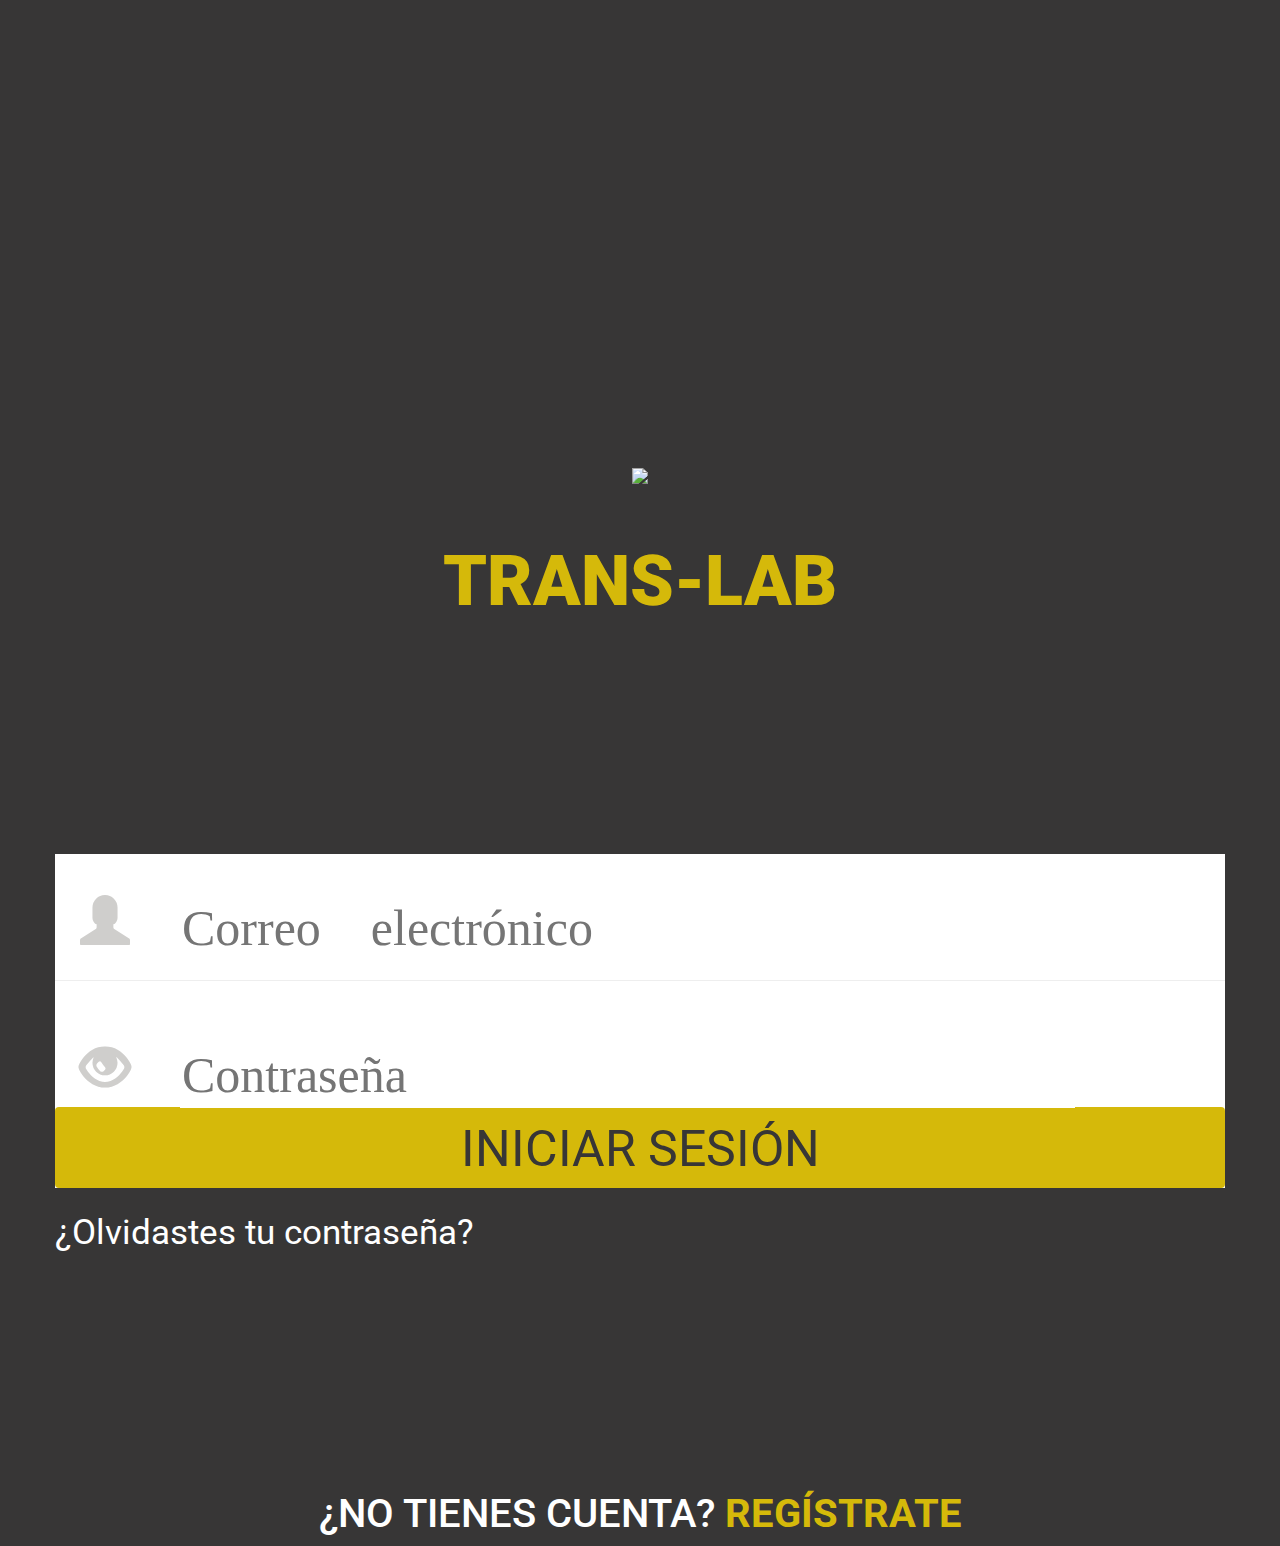
==== index.html @ 088cd7bd "subiendo index 1" ====
<!DOCTYPE html>
<html lang="en">
<head>
	<meta charset="UTF-8">
	<title>Trans lab</title>
	<!-- Bootstrap Latest compiled and minified CSS -->
	<link rel="stylesheet" href="https://maxcdn.bootstrapcdn.com/bootstrap/3.3.7/css/bootstrap.min.css" integrity="sha384-BVYiiSIFeK1dGmJRAkycuHAHRg32OmUcww7on3RYdg4Va+PmSTsz/K68vbdEjh4u" crossorigin="anonymous">
	<link href="https://fonts.googleapis.com/css?family=Roboto:400,700,900" rel="stylesheet">
	<link rel="stylesheet" type="text/css" href="css/style.css">
</head>
<body>
	<div class="container">
		<div class="row">
			<div class="col-xs-sm-12" id="principal">
				<img src="docs/imagen.png">
				<h1>TRANS-LAB</h1>
			</div>
			<div id="formulario" align="left">
				<span class="glyphicon glyphicon-user" aria-hidden="true">
					<input type="text" name="email" placeholder="Correo electrónico">
				</span>
				<hr>
				<span class="glyphicon glyphicon-eye-open" aria-hidden="true">
					<input type="text" name="email" placeholder="Contraseña">
				</span>
				<button class="btn" id="boton" src="index2.html">INICIAR SESIÓN</button>				
			</div>	
			<div id="box">
				<p>¿Olvidastes tu contraseña?</p>
				<h1>¿NO TIENES CUENTA? <a href="#">REGÍSTRATE</a></h1>
			</div>

		</div>
	</div>
</body>
	<script src="https://code.jquery.com/jquery-3.2.1.min.js" integrity="sha256-hwg4gsxgFZhOsEEamdOYGBf13FyQuiTwlAQgxVSNgt4=" crossorigin="anonymous"></script>
	<!-- Bootstrap Latest compiled and minified JavaScript -->
	<script src="https://maxcdn.bootstrapcdn.com/bootstrap/3.3.7/js/bootstrap.min.js" integrity="sha384-Tc5IQib027qvyjSMfHjOMaLkfuWVxZxUPnCJA7l2mCWNIpG9mGCD8wGNIcPD7Txa" crossorigin="anonymous"></script>
	<script type="text/javascript" src="js/main.js"></script>
</html>
---- css/style.css ----
/*color gris: #373636;
  color amarillo: #D5B90A;
  color gris claro: #CFCECC;  */

body{
	font-family: 'Roboto', sans-serif;
	background-color: #373636;
	text-align: center;/*para centrar el contenido*/
	color: white;
}

#principal{	
	color: #D5B90A;
}

#principal img{
	margin-top: 40%;
}

#principal h1{
	margin-top: 5%;
	font-weight: 900;
	font-size: 70px;
}

#formulario{
	background-color: white;
	width: 100%;
	height: auto;
	color: #CFCECC;
	margin-top: 20%;

}

#formulario span{	
	width: 90%;
	height: 9vh;
	color: #CFCECC;
	font-size: 50px;
	margin-top: 25px;
	margin-left: 25px;
}

#formulario input{	
	width: 85%;
	height: 9vh;
	color: #CFCECC;
	font-size: 50px;
	border-style: none;
}

.btn{
	width: 100%;
	height: 9vh;
	background-color: #D5B90A;
	color: #373636;
	font-size: 50px;
}

#formulario hr{
	color: #373636;	
}

#box{
	margin-top: 20px;
}

#box p{
	text-align: left;
	font-size: 35px;
}

#box h1{	
	font-size: 40px;
	margin-top: 20%;
}

#box h1 a{	
	color: #D5B90A;
	font-weight: 700;
}
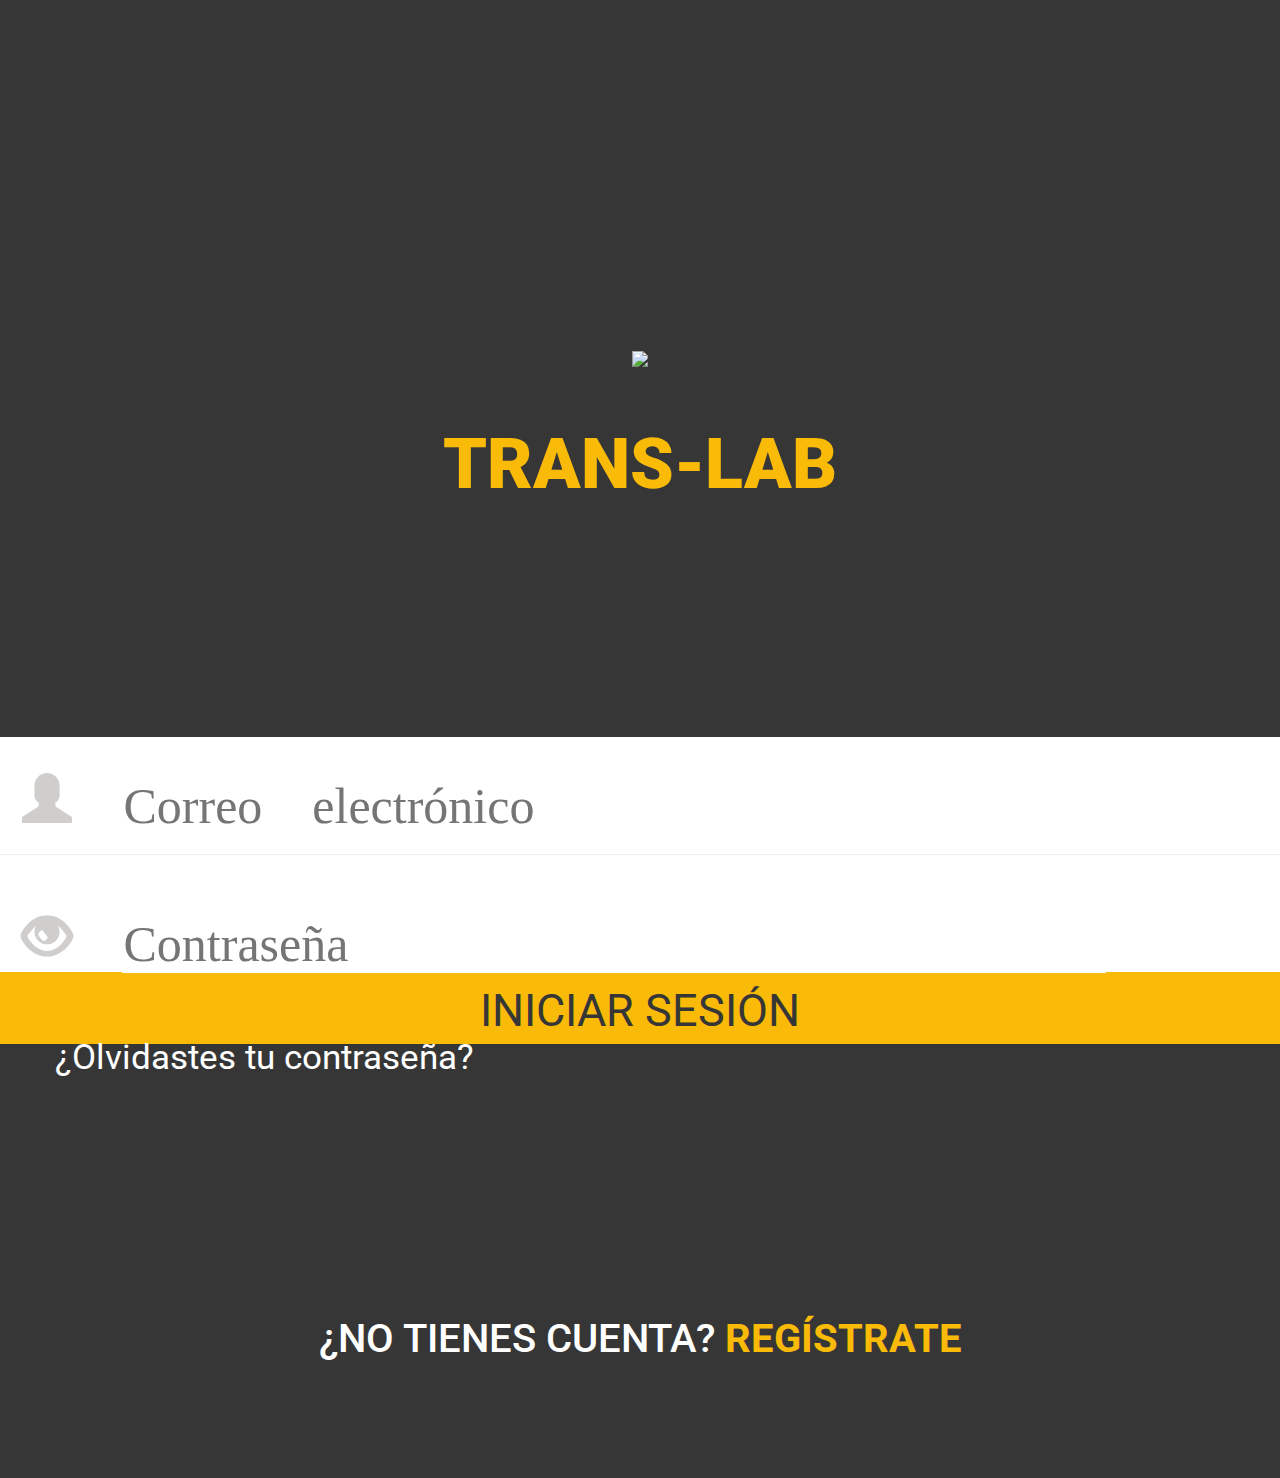
==== commit 896bd937: "guardando cambios en el index" ====
--- a/index.html
+++ b/index.html
@@ -14,22 +14,22 @@
 			<div class="col-xs-sm-12" id="principal">
 				<img src="docs/imagen.png">
 				<h1>TRANS-LAB</h1>
+			
+				<div id="formulario" align="left">
+					<span class="glyphicon glyphicon-user" aria-hidden="true">
+						<input type="text" name="email" placeholder="Correo electrónico">
+					</span>
+					<hr>
+					<span class="glyphicon glyphicon-eye-open" aria-hidden="true">
+						<input type="text" name="email" placeholder="Contraseña">
+					</span>
+					<a href="index2.html"><button class="btn" id="boton">INICIAR SESIÓN</button></a>				
+				</div>	
+				<div id="box">
+					<p>¿Olvidastes tu contraseña?</p>
+					<h1>¿NO TIENES CUENTA? <a href="#">REGÍSTRATE</a></h1>
+				</div>
 			</div>
-			<div id="formulario" align="left">
-				<span class="glyphicon glyphicon-user" aria-hidden="true">
-					<input type="text" name="email" placeholder="Correo electrónico">
-				</span>
-				<hr>
-				<span class="glyphicon glyphicon-eye-open" aria-hidden="true">
-					<input type="text" name="email" placeholder="Contraseña">
-				</span>
-				<button class="btn" id="boton" src="index2.html">INICIAR SESIÓN</button>				
-			</div>	
-			<div id="box">
-				<p>¿Olvidastes tu contraseña?</p>
-				<h1>¿NO TIENES CUENTA? <a href="#">REGÍSTRATE</a></h1>
-			</div>
-
 		</div>
 	</div>
 </body>
--- a/css/style.css
+++ b/css/style.css
@@ -1,5 +1,5 @@
 /*color gris: #373636;
-  color amarillo: #D5B90A;
+  color amarillo: #F9BA08;
   color gris claro: #CFCECC;  */
 
 body{
@@ -9,32 +9,29 @@
 	color: white;
 }
 
-#principal{	
-	color: #D5B90A;
-}
-
 #principal img{
-	margin-top: 40%;
+	margin-top: 30%;
 }
 
 #principal h1{
 	margin-top: 5%;
 	font-weight: 900;
 	font-size: 70px;
+	color: #F9BA08;
 }
 
 #formulario{
 	background-color: white;
-	width: 100%;
-	height: auto;
+	width: 110%;
+	height: 29vh;
 	color: #CFCECC;
 	margin-top: 20%;
-
+	margin-left: -5%;
 }
 
 #formulario span{	
 	width: 90%;
-	height: 9vh;
+	height: 8vh;
 	color: #CFCECC;
 	font-size: 50px;
 	margin-top: 25px;
@@ -43,18 +40,18 @@
 
 #formulario input{	
 	width: 85%;
-	height: 9vh;
-	color: #CFCECC;
+	height: 8vh;
+	color: #373636;
 	font-size: 50px;
 	border-style: none;
 }
 
 .btn{
 	width: 100%;
-	height: 9vh;
-	background-color: #D5B90A;
+	height: 8vh;
+	background-color: #F9BA08;
 	color: #373636;
-	font-size: 50px;
+	font-size: 45px;
 }
 
 #formulario hr{
@@ -62,7 +59,7 @@
 }
 
 #box{
-	margin-top: 20px;
+	margin-top: 35px;	
 }
 
 #box p{
@@ -73,9 +70,21 @@
 #box h1{	
 	font-size: 40px;
 	margin-top: 20%;
+	color: white;
+	margin-bottom: 10%;
+	font-weight: 500;	
 }
 
-#box h1 a{	
-	color: #D5B90A;
+#box a{	
+	color: #F9BA08;
 	font-weight: 700;
+}
+
+/*Index 2*/
+
+
+#box2{
+	background-color: #CFCECC;
+	width: 100%;
+	height: 100vh;
 }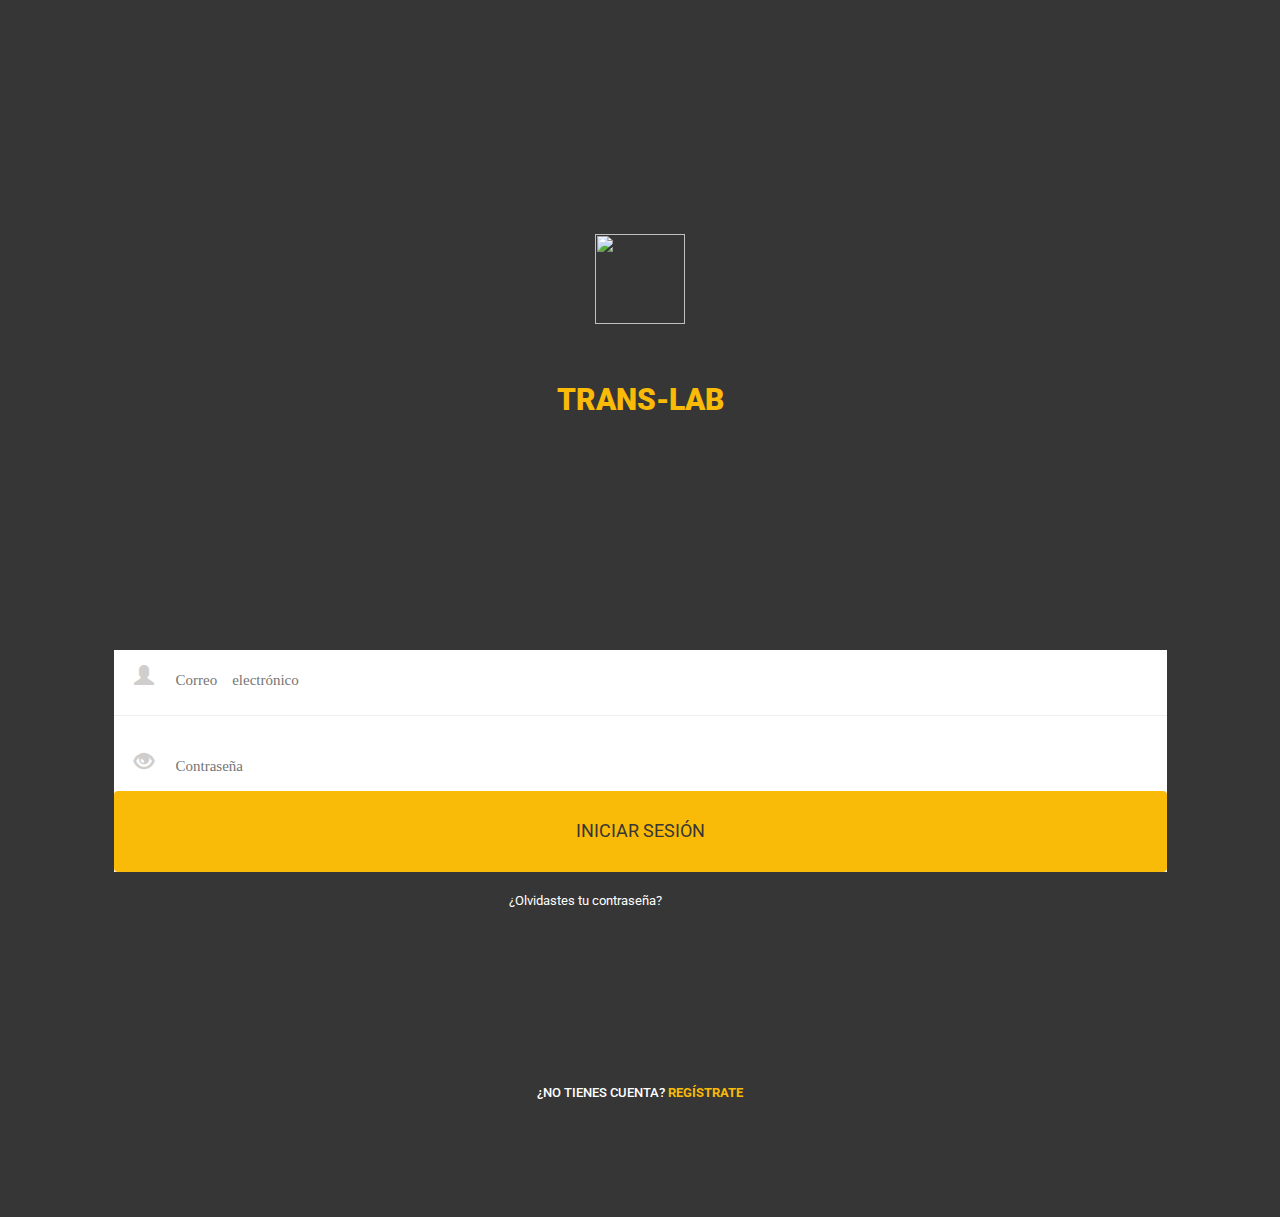
==== commit b0a96a3b: "subiendo index 2" ====
--- a/index.html
+++ b/index.html
@@ -3,16 +3,17 @@
 <head>
 	<meta charset="UTF-8">
 	<title>Trans lab</title>
+	<meta name="viewport" content="width=device-width, user-scalable=no, initial-scale=1.0, maximun-scale=1.0, minimun-scale=1.0">
 	<!-- Bootstrap Latest compiled and minified CSS -->
 	<link rel="stylesheet" href="https://maxcdn.bootstrapcdn.com/bootstrap/3.3.7/css/bootstrap.min.css" integrity="sha384-BVYiiSIFeK1dGmJRAkycuHAHRg32OmUcww7on3RYdg4Va+PmSTsz/K68vbdEjh4u" crossorigin="anonymous">
 	<link href="https://fonts.googleapis.com/css?family=Roboto:400,700,900" rel="stylesheet">
 	<link rel="stylesheet" type="text/css" href="css/style.css">
 </head>
-<body>
+<body id="principal">
 	<div class="container">
 		<div class="row">
-			<div class="col-xs-sm-12" id="principal">
-				<img src="docs/imagen.png">
+			<div class="col-xs-sm-12">
+				<img src="docs/imagen.png" width="90" height="90">
 				<h1>TRANS-LAB</h1>
 			
 				<div id="formulario" align="left">
--- a/css/style.css
+++ b/css/style.css
@@ -4,54 +4,59 @@
 
 body{
 	font-family: 'Roboto', sans-serif;
-	background-color: #373636;
 	text-align: center;/*para centrar el contenido*/
 	color: white;
 }
 
+#principal{
+	background-color: #373636;
+	text-align: center;
+}
+
 #principal img{
-	margin-top: 30%;
+	margin-top: 20%;
 }
 
 #principal h1{
 	margin-top: 5%;
 	font-weight: 900;
-	font-size: 70px;
+	font-size: 30px;
 	color: #F9BA08;
 }
 
 #formulario{
 	background-color: white;
-	width: 110%;
-	height: 29vh;
+	width: 90%;
+	height: auto;
 	color: #CFCECC;
 	margin-top: 20%;
-	margin-left: -5%;
+	margin-left: 5%;
 }
 
 #formulario span{	
-	width: 90%;
-	height: 8vh;
+	width: 100%;
+	height: 5vh;
 	color: #CFCECC;
-	font-size: 50px;
-	margin-top: 25px;
-	margin-left: 25px;
+	font-size: 20px;	
+	margin-left: 15px;
+	padding: 5px;	
 }
 
 #formulario input{	
-	width: 85%;
-	height: 8vh;
+	width: 80%;
+	height: 5vh;
 	color: #373636;
-	font-size: 50px;
-	border-style: none;
+	font-size: 15px;
+	border-style: none;	
 }
 
 .btn{
 	width: 100%;
-	height: 8vh;
+	height: 9vh;
 	background-color: #F9BA08;
 	color: #373636;
-	font-size: 45px;
+	font-size: 18px;
+	margin-top: 10px;
 }
 
 #formulario hr{
@@ -59,17 +64,17 @@
 }
 
 #box{
-	margin-top: 35px;	
+	margin-top: 20px;	
 }
 
 #box p{
-	text-align: left;
-	font-size: 35px;
+	margin-left: -110px;
+	font-size: 13px;
 }
 
 #box h1{	
-	font-size: 40px;
-	margin-top: 20%;
+	font-size: 13px;
+	margin-top: 15%;
 	color: white;
 	margin-bottom: 10%;
 	font-weight: 500;	
@@ -84,7 +89,70 @@
 
 
 #box2{
-	background-color: #CFCECC;
+	background-color: #CFCECC; 	
+}
+
+.navbar{
+	background-color: #373636;
+	height: 10vh;
 	width: 100%;
-	height: 100vh;
-}+	padding: 15px;
+}
+
+.glyphicon-menu-hamburger:before {
+    margin-right: 75px;
+    margin-left: -80px;
+}
+
+.navbar-toggle-left{
+	background-color: transparent;
+	border-style: none;
+	font-size: 20px;	
+	float: left;
+}
+
+.navbar-collapse{
+	background-color: white;
+	height: 150vh;
+}
+
+.navbar-fixed-top .navbar-collapse {
+    max-height: 550px;
+    left: -72px;
+}
+
+.container-fluid>.navbar-collapse{
+	margin-top: -42px;
+	margin-left: -29px;
+	margin-right: 80px;
+}
+
+#color-a{
+	color: #F9BA08;
+	font-size: 16px;
+}
+
+.navbar-collapse ul li{
+	margin-top: 25px;
+	margin-left: 20px;
+	
+}
+
+.navbar-collapse ul li a{
+	color: #373636;
+}
+
+#box3{
+	margin-top: 60%;
+}
+
+.btn2{
+	width: 85%;
+	height: 8vh;
+	background-color: #F9BA08;
+	color: white;
+	font-size: 15px;
+	margin-top: 10px;
+	border-style: none;
+}
+
